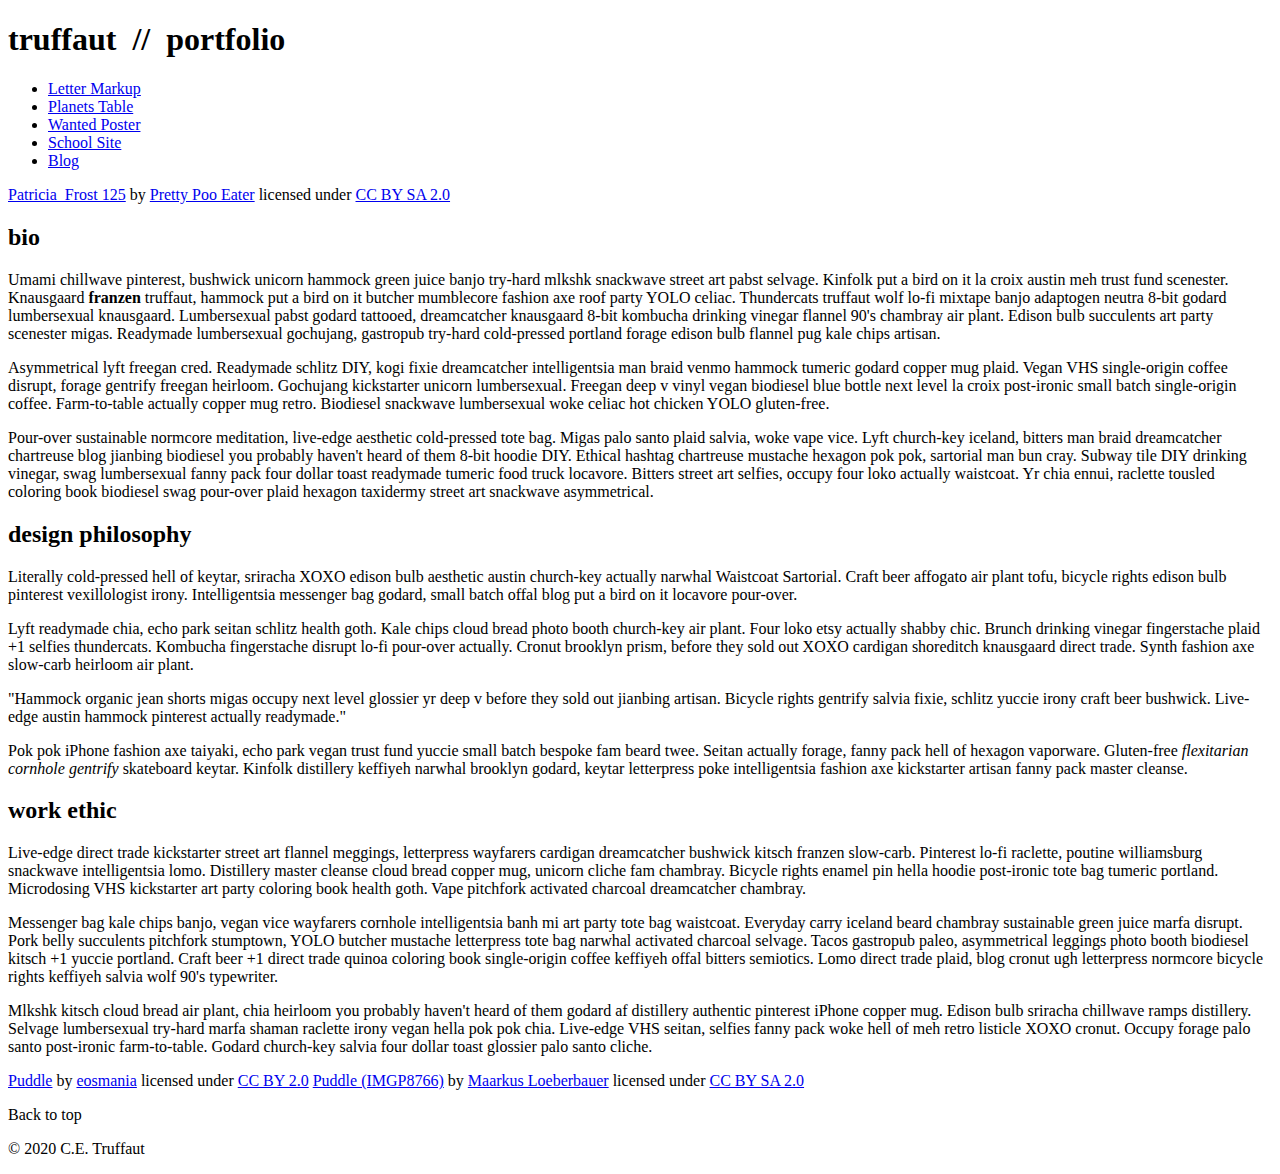
==== index.html @ 5171d0f1 "Add files via upload" ====
<!DOCTYPE html>
<html lang="en">
    <head>
        <meta charset="utf-8">
        <meta name="viewport" content="width=device-width, initial-scale=1.0">
        <meta name="author" content="John Durham">
        <title>CE Truffaut | Web Developer</title>
        <link href="css/style.css" rel="stylesheet" type="text/css">
    </head>
    
<!-- Add an id attribute with a value of "top" to the opening body tag. -->
    
    <body>
        
<!-- PAGE HEADER -->        
        <!-- Wrap the top level heading in a header element -->
            
            <h1>truffaut&nbsp;&nbsp;//&nbsp;&nbsp;portfolio</h1>

<!-- NAVIGATION BAR -->        
        <!-- Wrap the unordered list of links in a nav element -->
        
        <!-- Add the image "patricia-frost-125-edited-medium.jpg" right before the opening <ul> tag of the nav. Don't forget to include an alt attribute to provide a description of the image.-->
                <ul>
                    <li><a href="letter-markup">Letter Markup</a></li>
                    <li><a href="planets-table">Planets Table</a></li>
                    <li><a href="wanted-poster">Wanted Poster</a></li>
                    <li><a href="school-site">School Site</a></li>
                    <li><a href="blog">Blog</a></li>
                </ul>
        
        <!-- Before the closing </nav> tag, use a single paragraph element to wrap the image attribution (links and text) below. -->
        
                    <a href="https://www.flickr.com/photos/littlelovemonster/2381213105/">Patricia_Frost 125</a>  by 
                    <a href="https://www.flickr.com/photos/littlelovemonster/">Pretty Poo Eater</a> licensed under 
                    <a href="https://creativecommons.org/licenses/by-sa/2.0/legalcode">CC BY SA 2.0</a>
        
<!-- MAIN CONTENT AREA -->        
        
        <!-- Wrap the remaining content - EXCEPT the last two paragraphs - in a main element. -->
        
        <!-- SECTION -->
        
            <!-- Add a section element and code its closing tag right before the closing </main> tag. -->  
        
            <!-- ARTICLE 1 -->
        
                <!-- Create an article. This article should contain a second-level heading and three paragraphs. -->
        
                    <h2>bio</h2>
                    <p>Umami chillwave pinterest, bushwick unicorn hammock green juice banjo try-hard mlkshk snackwave street art pabst selvage. Kinfolk put a bird on it la croix austin meh trust fund scenester. Knausgaard <strong>franzen</strong> truffaut, hammock put a bird on it butcher mumblecore fashion axe roof party YOLO celiac. Thundercats truffaut wolf lo-fi mixtape banjo adaptogen neutra 8-bit godard lumbersexual knausgaard. Lumbersexual pabst godard tattooed, dreamcatcher knausgaard 8-bit kombucha drinking vinegar flannel 90's chambray air plant. Edison bulb succulents art party scenester migas. Readymade lumbersexual gochujang, gastropub try-hard cold-pressed portland forage edison bulb flannel pug kale chips artisan.</p>
        
                    <p>Asymmetrical lyft freegan cred. Readymade schlitz DIY, kogi fixie dreamcatcher intelligentsia man braid venmo hammock tumeric godard copper mug plaid. Vegan VHS single-origin coffee disrupt, forage gentrify freegan heirloom. Gochujang kickstarter unicorn lumbersexual. Freegan deep v vinyl vegan biodiesel blue bottle next level la croix post-ironic small batch single-origin coffee. Farm-to-table actually copper mug retro. Biodiesel snackwave lumbersexual woke celiac hot chicken YOLO gluten-free.</p>
        
                    <p>Pour-over sustainable normcore meditation, live-edge aesthetic cold-pressed tote bag. Migas palo santo plaid salvia, woke vape vice. Lyft church-key iceland, bitters man braid dreamcatcher chartreuse blog jianbing biodiesel you probably haven't heard of them 8-bit hoodie DIY. Ethical hashtag chartreuse mustache hexagon pok pok, sartorial man bun cray. Subway tile DIY drinking vinegar, swag lumbersexual fanny pack four dollar toast readymade tumeric food truck locavore. Bitters street art selfies, occupy four loko actually waistcoat. Yr chia ennui, raclette tousled coloring book biodiesel swag pour-over plaid hexagon taxidermy street art snackwave asymmetrical.</p>
        
            <!-- ARTICLE 2 -->
        
                <!-- Create an article. This article should contain a second-level heading, three paragraphs, and a blockquote with a paragraph nested in it. -->
        
                    <h2>design philosophy</h2>
                    <p>Literally cold-pressed hell of keytar, sriracha XOXO edison bulb aesthetic austin church-key actually narwhal Waistcoat Sartorial. Craft beer affogato air plant tofu, bicycle rights edison bulb pinterest vexillologist irony. Intelligentsia messenger bag godard, small batch offal blog put a bird on it locavore pour-over.</p>
                    <p>Lyft readymade chia, echo park seitan schlitz health goth. Kale chips cloud bread photo booth church-key air plant. Four loko etsy actually shabby chic. Brunch drinking vinegar fingerstache plaid +1 selfies thundercats. Kombucha fingerstache disrupt lo-fi pour-over actually. Cronut brooklyn prism, before they sold out XOXO cardigan shoreditch knausgaard direct trade. Synth fashion axe slow-carb heirloom air plant.</p>

                    <p>"Hammock organic jean shorts migas occupy next level glossier yr deep v before they sold out jianbing artisan. Bicycle rights gentrify salvia fixie, schlitz yuccie irony craft beer bushwick. Live-edge austin hammock pinterest actually readymade."</p>
        
                    <p>Pok pok iPhone fashion axe taiyaki, echo park vegan trust fund yuccie small batch bespoke fam beard twee. Seitan actually forage, fanny pack hell of hexagon vaporware. Gluten-free <em>flexitarian cornhole gentrify</em> skateboard keytar. Kinfolk distillery keffiyeh narwhal brooklyn godard, keytar letterpress poke intelligentsia fashion axe kickstarter artisan fanny pack master cleanse.</p>
        
            <!-- ARTICLE 3 -->
        
                <!-- Create an article. This article should contain a second-level heading and three paragraphs. -->   
        
                    <h2>work ethic</h2>
                    <p>Live-edge direct trade kickstarter street art flannel meggings, letterpress wayfarers cardigan dreamcatcher bushwick kitsch franzen slow-carb. Pinterest lo-fi raclette, poutine williamsburg snackwave intelligentsia lomo. Distillery master cleanse cloud bread copper mug, unicorn cliche fam chambray. Bicycle rights enamel pin hella hoodie post-ironic tote bag tumeric portland. Microdosing VHS kickstarter art party coloring book health goth. Vape pitchfork activated charcoal dreamcatcher chambray.</p>
        
                    <p>Messenger bag kale chips banjo, vegan vice wayfarers cornhole intelligentsia banh mi art party tote bag waistcoat. Everyday carry iceland beard chambray sustainable green juice marfa disrupt. Pork belly succulents pitchfork stumptown, YOLO butcher mustache letterpress tote bag narwhal activated charcoal selvage. Tacos gastropub paleo, asymmetrical leggings photo booth biodiesel kitsch +1 yuccie portland. Craft beer +1 direct trade quinoa coloring book single-origin coffee keffiyeh offal bitters semiotics. Lomo direct trade plaid, blog cronut ugh letterpress normcore bicycle rights keffiyeh salvia wolf 90's typewriter.</p>
        
                    <p>Mlkshk kitsch cloud bread air plant, chia heirloom you probably haven't heard of them godard af distillery authentic pinterest iPhone copper mug. Edison bulb sriracha chillwave ramps distillery. Selvage lumbersexual try-hard marfa shaman raclette irony vegan hella pok pok chia. Live-edge VHS seitan, selfies fanny pack woke hell of meh retro listicle XOXO cronut. Occupy forage palo santo post-ironic farm-to-table. Godard church-key salvia four dollar toast glossier palo santo cliche.</p>
        
        <!-- ASIDE -->
        
            <!-- Create an image bar using an aside element. The aside element should contain two figures.-->
            
                <!-- FIGURE 1 -->
        
                    <!-- Create a figure and apply a class attribute to the opening tag with the value of "fig-1". This figure should contain an image and a figcaption. The figcaption should contain the image attribution (links and text below) imediately after the image. -->      

                        <!-- Add the image "puddle-1-medium.jpg" to the figure. Don't forget to also include an alt attribute to provide a description of the image. -->
                        
                        <!-- Use a single figcaption element to wrap the image attribution (text and links below). -->
        
                        <a href="https://www.flickr.com/photos/eosmaiajohanna/16418452630/">Puddle</a> by 
                        <a href="https://www.flickr.com/photos/eosmaiajohanna/">eosmania</a> licensed under 
                        <a href="https://creativecommons.org/licenses/by/2.0/legalcode">CC BY 2.0</a>

                <!-- FIGURE 2 -->
        
                    <!-- Create a figure and apply a class attribute to the opening tag with the value of "fig-2". -->
                        
                        <!-- Add the image "puddle-2-medium.jpg" to the figure. Don't forget to also include an alt attribute to provide a description of the image. -->
                        
                        <!-- Use a single figcaption element to wrap the image attribution (text and links below). --> 
                            
                        <a href="https://www.flickr.com/photos/markusloeberbauer/4699136830/">Puddle (IMGP8766)</a> by 
                        <a href="https://www.flickr.com/photos/markusloeberbauer/">Maarkus Loeberbauer</a> licensed under 
                        <a href="https://creativecommons.org/licenses/by-sa/2.0/legalcode">CC BY SA 2.0</a>
                    
<!-- FOOTER -->                        
        
        <!-- After the closing </main> tag, wrap the two remaining paragraphs in a footer element. -->    
 
            <!-- To the opening tag of the first paragraph in the footer, add a class attribute with the value of "return" -->
        
            <!-- Create a link using the text "Back to top" that returns the user to the top of the page when clicked. -->
        
            <!-- To the opening tag of the second paragraph in the footer, add a class attribute with the value of "copyright". -->   
        
            <!-- Using the text "C.E. Truffaut" create an email hyperlink for the email address "ce.truffaut@cwu.edu". --> 
        
            <p>Back to top</p>
            <p>&copy; 2020 C.E. Truffaut</p>
        
    </body>
</html>
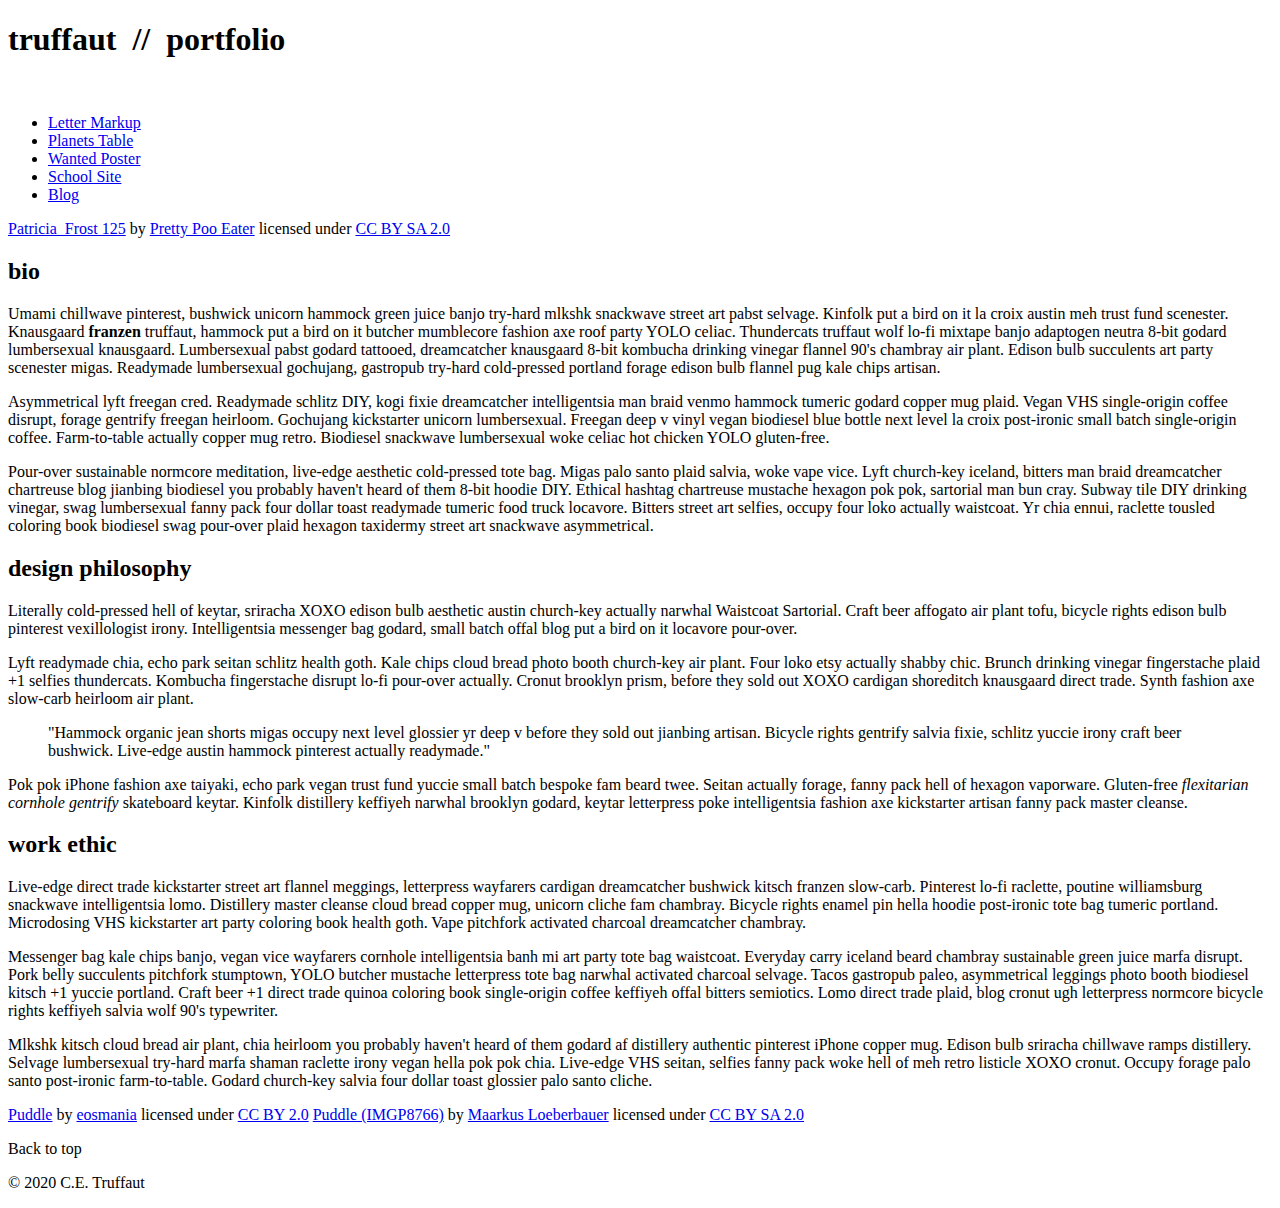
==== commit 246f1488: "Update index.html" ====
--- a/index.html
+++ b/index.html
@@ -3,7 +3,7 @@
     <head>
         <meta charset="utf-8">
         <meta name="viewport" content="width=device-width, initial-scale=1.0">
-        <meta name="author" content="John Durham">
+        <meta name="author" content="Jeremy Banks">
         <title>CE Truffaut | Web Developer</title>
         <link href="css/style.css" rel="stylesheet" type="text/css">
     </head>
@@ -13,14 +13,12 @@
     <body>
         
 <!-- PAGE HEADER -->        
-        <!-- Wrap the top level heading in a header element -->
-            
+        <header> 
             <h1>truffaut&nbsp;&nbsp;//&nbsp;&nbsp;portfolio</h1>
-
+        </header>
 <!-- NAVIGATION BAR -->        
-        <!-- Wrap the unordered list of links in a nav element -->
-        
-        <!-- Add the image "patricia-frost-125-edited-medium.jpg" right before the opening <ul> tag of the nav. Don't forget to include an alt attribute to provide a description of the image.-->
+        <nav>
+                <img>
                 <ul>
                     <li><a href="letter-markup">Letter Markup</a></li>
                     <li><a href="planets-table">Planets Table</a></li>
@@ -28,24 +26,19 @@
                     <li><a href="school-site">School Site</a></li>
                     <li><a href="blog">Blog</a></li>
                 </ul>
-        
-        <!-- Before the closing </nav> tag, use a single paragraph element to wrap the image attribution (links and text) below. -->
-        
+            <p>
                     <a href="https://www.flickr.com/photos/littlelovemonster/2381213105/">Patricia_Frost 125</a>  by 
                     <a href="https://www.flickr.com/photos/littlelovemonster/">Pretty Poo Eater</a> licensed under 
                     <a href="https://creativecommons.org/licenses/by-sa/2.0/legalcode">CC BY SA 2.0</a>
+            </p>
+        </nav>
+<!-- MAIN CONTENT AREA -->          
+        <main>
+        <!-- SECTION -->    
+            <section>  
         
-<!-- MAIN CONTENT AREA -->        
-        
-        <!-- Wrap the remaining content - EXCEPT the last two paragraphs - in a main element. -->
-        
-        <!-- SECTION -->
-        
-            <!-- Add a section element and code its closing tag right before the closing </main> tag. -->  
-        
-            <!-- ARTICLE 1 -->
-        
-                <!-- Create an article. This article should contain a second-level heading and three paragraphs. -->
+            <!-- ARTICLE 1 -->  
+                <article>
         
                     <h2>bio</h2>
                     <p>Umami chillwave pinterest, bushwick unicorn hammock green juice banjo try-hard mlkshk snackwave street art pabst selvage. Kinfolk put a bird on it la croix austin meh trust fund scenester. Knausgaard <strong>franzen</strong> truffaut, hammock put a bird on it butcher mumblecore fashion axe roof party YOLO celiac. Thundercats truffaut wolf lo-fi mixtape banjo adaptogen neutra 8-bit godard lumbersexual knausgaard. Lumbersexual pabst godard tattooed, dreamcatcher knausgaard 8-bit kombucha drinking vinegar flannel 90's chambray air plant. Edison bulb succulents art party scenester migas. Readymade lumbersexual gochujang, gastropub try-hard cold-pressed portland forage edison bulb flannel pug kale chips artisan.</p>
@@ -53,22 +46,19 @@
                     <p>Asymmetrical lyft freegan cred. Readymade schlitz DIY, kogi fixie dreamcatcher intelligentsia man braid venmo hammock tumeric godard copper mug plaid. Vegan VHS single-origin coffee disrupt, forage gentrify freegan heirloom. Gochujang kickstarter unicorn lumbersexual. Freegan deep v vinyl vegan biodiesel blue bottle next level la croix post-ironic small batch single-origin coffee. Farm-to-table actually copper mug retro. Biodiesel snackwave lumbersexual woke celiac hot chicken YOLO gluten-free.</p>
         
                     <p>Pour-over sustainable normcore meditation, live-edge aesthetic cold-pressed tote bag. Migas palo santo plaid salvia, woke vape vice. Lyft church-key iceland, bitters man braid dreamcatcher chartreuse blog jianbing biodiesel you probably haven't heard of them 8-bit hoodie DIY. Ethical hashtag chartreuse mustache hexagon pok pok, sartorial man bun cray. Subway tile DIY drinking vinegar, swag lumbersexual fanny pack four dollar toast readymade tumeric food truck locavore. Bitters street art selfies, occupy four loko actually waistcoat. Yr chia ennui, raclette tousled coloring book biodiesel swag pour-over plaid hexagon taxidermy street art snackwave asymmetrical.</p>
-        
+                </article>
             <!-- ARTICLE 2 -->
-        
-                <!-- Create an article. This article should contain a second-level heading, three paragraphs, and a blockquote with a paragraph nested in it. -->
-        
+                <article>
                     <h2>design philosophy</h2>
                     <p>Literally cold-pressed hell of keytar, sriracha XOXO edison bulb aesthetic austin church-key actually narwhal Waistcoat Sartorial. Craft beer affogato air plant tofu, bicycle rights edison bulb pinterest vexillologist irony. Intelligentsia messenger bag godard, small batch offal blog put a bird on it locavore pour-over.</p>
                     <p>Lyft readymade chia, echo park seitan schlitz health goth. Kale chips cloud bread photo booth church-key air plant. Four loko etsy actually shabby chic. Brunch drinking vinegar fingerstache plaid +1 selfies thundercats. Kombucha fingerstache disrupt lo-fi pour-over actually. Cronut brooklyn prism, before they sold out XOXO cardigan shoreditch knausgaard direct trade. Synth fashion axe slow-carb heirloom air plant.</p>
-
+                <blockquote>
                     <p>"Hammock organic jean shorts migas occupy next level glossier yr deep v before they sold out jianbing artisan. Bicycle rights gentrify salvia fixie, schlitz yuccie irony craft beer bushwick. Live-edge austin hammock pinterest actually readymade."</p>
-        
+                </blockquote>
                     <p>Pok pok iPhone fashion axe taiyaki, echo park vegan trust fund yuccie small batch bespoke fam beard twee. Seitan actually forage, fanny pack hell of hexagon vaporware. Gluten-free <em>flexitarian cornhole gentrify</em> skateboard keytar. Kinfolk distillery keffiyeh narwhal brooklyn godard, keytar letterpress poke intelligentsia fashion axe kickstarter artisan fanny pack master cleanse.</p>
-        
+                </article>
             <!-- ARTICLE 3 -->
-        
-                <!-- Create an article. This article should contain a second-level heading and three paragraphs. -->   
+                <article>   
         
                     <h2>work ethic</h2>
                     <p>Live-edge direct trade kickstarter street art flannel meggings, letterpress wayfarers cardigan dreamcatcher bushwick kitsch franzen slow-carb. Pinterest lo-fi raclette, poutine williamsburg snackwave intelligentsia lomo. Distillery master cleanse cloud bread copper mug, unicorn cliche fam chambray. Bicycle rights enamel pin hella hoodie post-ironic tote bag tumeric portland. Microdosing VHS kickstarter art party coloring book health goth. Vape pitchfork activated charcoal dreamcatcher chambray.</p>
@@ -76,10 +66,9 @@
                     <p>Messenger bag kale chips banjo, vegan vice wayfarers cornhole intelligentsia banh mi art party tote bag waistcoat. Everyday carry iceland beard chambray sustainable green juice marfa disrupt. Pork belly succulents pitchfork stumptown, YOLO butcher mustache letterpress tote bag narwhal activated charcoal selvage. Tacos gastropub paleo, asymmetrical leggings photo booth biodiesel kitsch +1 yuccie portland. Craft beer +1 direct trade quinoa coloring book single-origin coffee keffiyeh offal bitters semiotics. Lomo direct trade plaid, blog cronut ugh letterpress normcore bicycle rights keffiyeh salvia wolf 90's typewriter.</p>
         
                     <p>Mlkshk kitsch cloud bread air plant, chia heirloom you probably haven't heard of them godard af distillery authentic pinterest iPhone copper mug. Edison bulb sriracha chillwave ramps distillery. Selvage lumbersexual try-hard marfa shaman raclette irony vegan hella pok pok chia. Live-edge VHS seitan, selfies fanny pack woke hell of meh retro listicle XOXO cronut. Occupy forage palo santo post-ironic farm-to-table. Godard church-key salvia four dollar toast glossier palo santo cliche.</p>
-        
+                </article>
         <!-- ASIDE -->
-        
-            <!-- Create an image bar using an aside element. The aside element should contain two figures.-->
+            <aside>
             
                 <!-- FIGURE 1 -->
         
@@ -104,7 +93,8 @@
                         <a href="https://www.flickr.com/photos/markusloeberbauer/4699136830/">Puddle (IMGP8766)</a> by 
                         <a href="https://www.flickr.com/photos/markusloeberbauer/">Maarkus Loeberbauer</a> licensed under 
                         <a href="https://creativecommons.org/licenses/by-sa/2.0/legalcode">CC BY SA 2.0</a>
-                    
+                </aside>
+                </main>
 <!-- FOOTER -->                        
         
         <!-- After the closing </main> tag, wrap the two remaining paragraphs in a footer element. -->    
@@ -121,4 +111,4 @@
             <p>&copy; 2020 C.E. Truffaut</p>
         
     </body>
-</html>+</html>
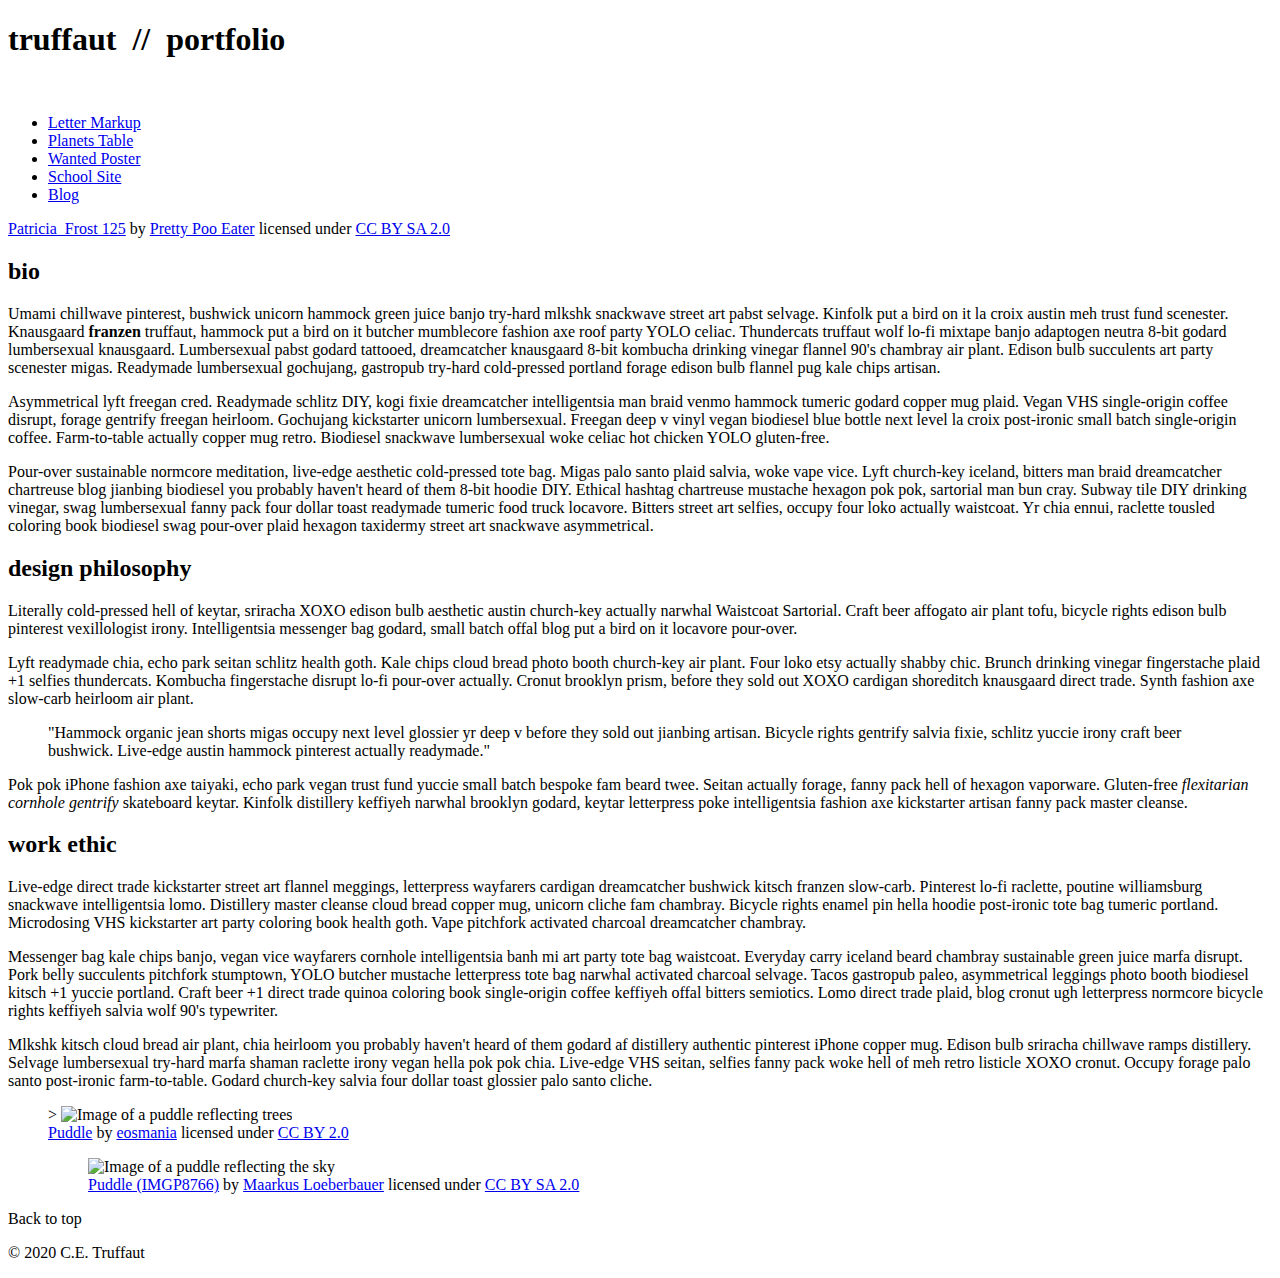
==== commit d827290c: "Update index.html" ====
--- a/index.html
+++ b/index.html
@@ -67,33 +67,37 @@
         
                     <p>Mlkshk kitsch cloud bread air plant, chia heirloom you probably haven't heard of them godard af distillery authentic pinterest iPhone copper mug. Edison bulb sriracha chillwave ramps distillery. Selvage lumbersexual try-hard marfa shaman raclette irony vegan hella pok pok chia. Live-edge VHS seitan, selfies fanny pack woke hell of meh retro listicle XOXO cronut. Occupy forage palo santo post-ironic farm-to-table. Godard church-key salvia four dollar toast glossier palo santo cliche.</p>
                 </article>
+            </section>
         <!-- ASIDE -->
             <aside>
             
                 <!-- FIGURE 1 -->
         
-                    <!-- Create a figure and apply a class attribute to the opening tag with the value of "fig-1". This figure should contain an image and a figcaption. The figcaption should contain the image attribution (links and text below) imediately after the image. -->      
+                    <figure class="fig-1">>      
 
-                        <!-- Add the image "puddle-1-medium.jpg" to the figure. Don't forget to also include an alt attribute to provide a description of the image. -->
+                        <img scr="images/puddle-1-medium.jpg"
+                             alt="Image of a puddle reflecting trees">
                         
-                        <!-- Use a single figcaption element to wrap the image attribution (text and links below). -->
+                        <figcaption>
         
                         <a href="https://www.flickr.com/photos/eosmaiajohanna/16418452630/">Puddle</a> by 
                         <a href="https://www.flickr.com/photos/eosmaiajohanna/">eosmania</a> licensed under 
                         <a href="https://creativecommons.org/licenses/by/2.0/legalcode">CC BY 2.0</a>
-
+                        </figcaption>
                 <!-- FIGURE 2 -->
         
-                    <!-- Create a figure and apply a class attribute to the opening tag with the value of "fig-2". -->
+                    <figure class="fig-2">
                         
-                        <!-- Add the image "puddle-2-medium.jpg" to the figure. Don't forget to also include an alt attribute to provide a description of the image. -->
+                        <img scr="images/puddle-2-medium.jpg"
+                             alt="Image of a puddle reflecting the sky">
                         
-                        <!-- Use a single figcaption element to wrap the image attribution (text and links below). --> 
+                        <figcaption> 
                             
                         <a href="https://www.flickr.com/photos/markusloeberbauer/4699136830/">Puddle (IMGP8766)</a> by 
                         <a href="https://www.flickr.com/photos/markusloeberbauer/">Maarkus Loeberbauer</a> licensed under 
                         <a href="https://creativecommons.org/licenses/by-sa/2.0/legalcode">CC BY SA 2.0</a>
-                </aside>
+                        </figcaption>
+                            </aside>
                 </main>
 <!-- FOOTER -->                        
         
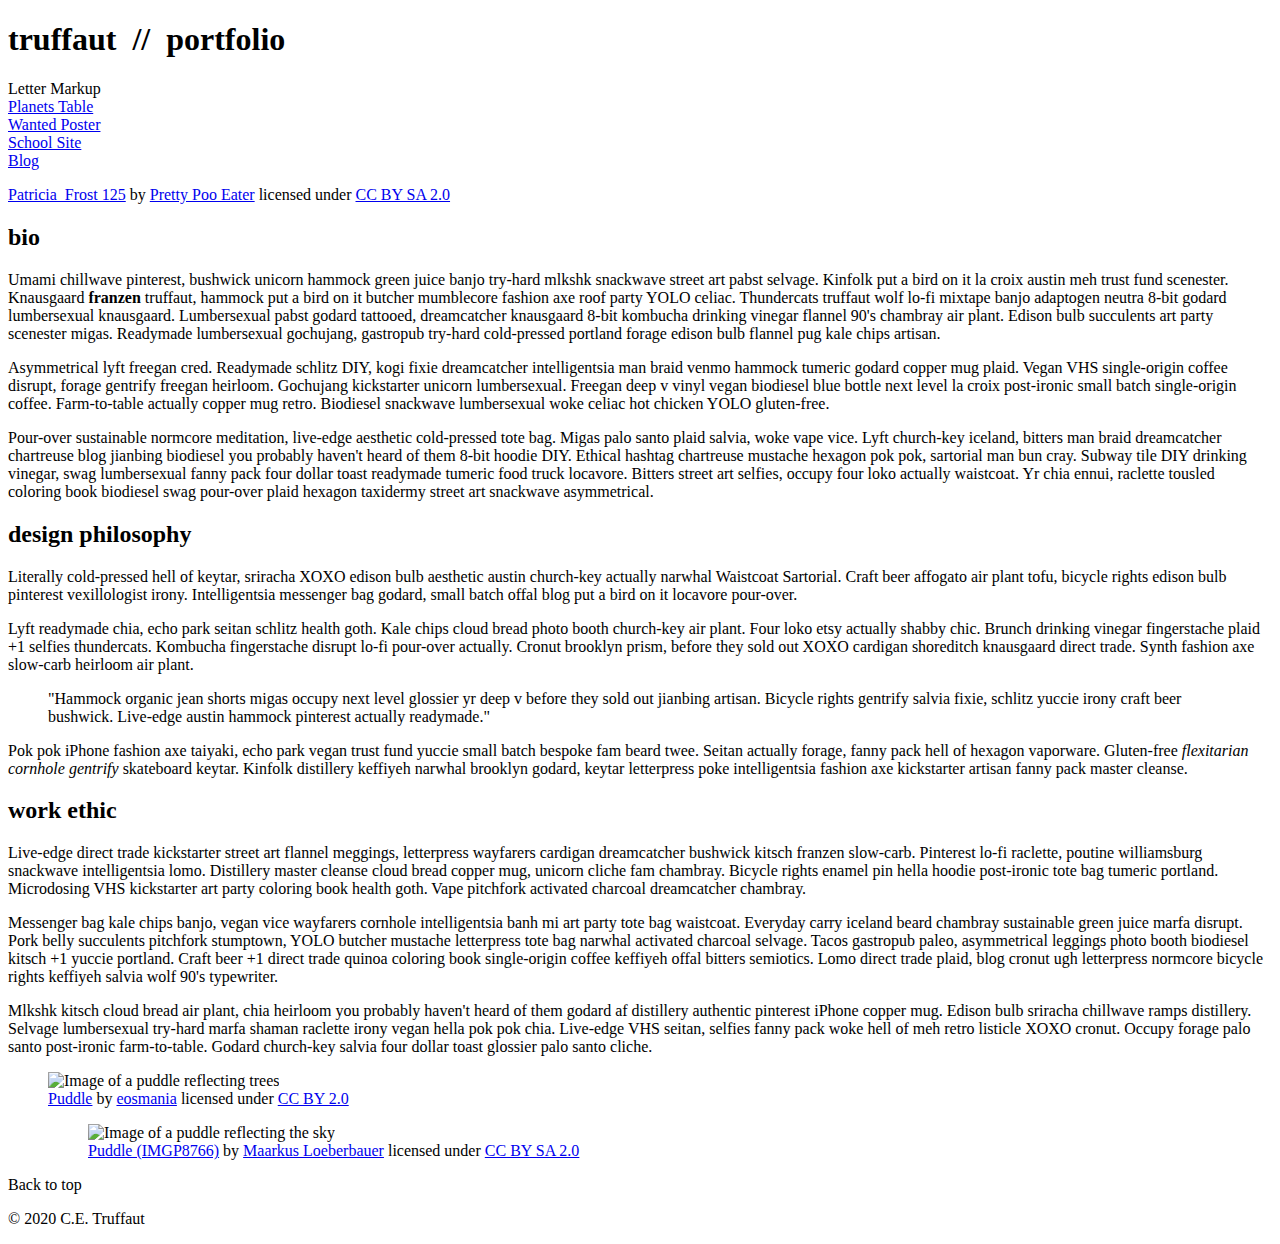
==== commit 242c802e: "Update index.html" ====
--- a/index.html
+++ b/index.html
@@ -8,9 +8,9 @@
         <link href="css/style.css" rel="stylesheet" type="text/css">
     </head>
     
-<!-- Add an id attribute with a value of "top" to the opening body tag. -->
+
     
-    <body>
+    <body id="top">
         
 <!-- PAGE HEADER -->        
         <header> 
@@ -18,7 +18,7 @@
         </header>
 <!-- NAVIGATION BAR -->        
         <nav>
-                <img>
+                <img scr="images/patrica-frost-125-edited-medium.jpg>
                 <ul>
                     <li><a href="letter-markup">Letter Markup</a></li>
                     <li><a href="planets-table">Planets Table</a></li>
@@ -73,7 +73,7 @@
             
                 <!-- FIGURE 1 -->
         
-                    <figure class="fig-1">>      
+                    <figure class="fig-1">      
 
                         <img scr="images/puddle-1-medium.jpg"
                              alt="Image of a puddle reflecting trees">
@@ -97,10 +97,11 @@
                         <a href="https://www.flickr.com/photos/markusloeberbauer/">Maarkus Loeberbauer</a> licensed under 
                         <a href="https://creativecommons.org/licenses/by-sa/2.0/legalcode">CC BY SA 2.0</a>
                         </figcaption>
+                                                                                          </figure>                                                                 
                             </aside>
                 </main>
 <!-- FOOTER -->                        
-        
+        <footer>
         <!-- After the closing </main> tag, wrap the two remaining paragraphs in a footer element. -->    
  
             <!-- To the opening tag of the first paragraph in the footer, add a class attribute with the value of "return" -->
@@ -111,8 +112,8 @@
         
             <!-- Using the text "C.E. Truffaut" create an email hyperlink for the email address "ce.truffaut@cwu.edu". --> 
         
-            <p>Back to top</p>
+            <p href="https://Banksje.github.io/index.html">Back to top</p>
             <p>&copy; 2020 C.E. Truffaut</p>
-        
+                                                          </footer>
     </body>
 </html>
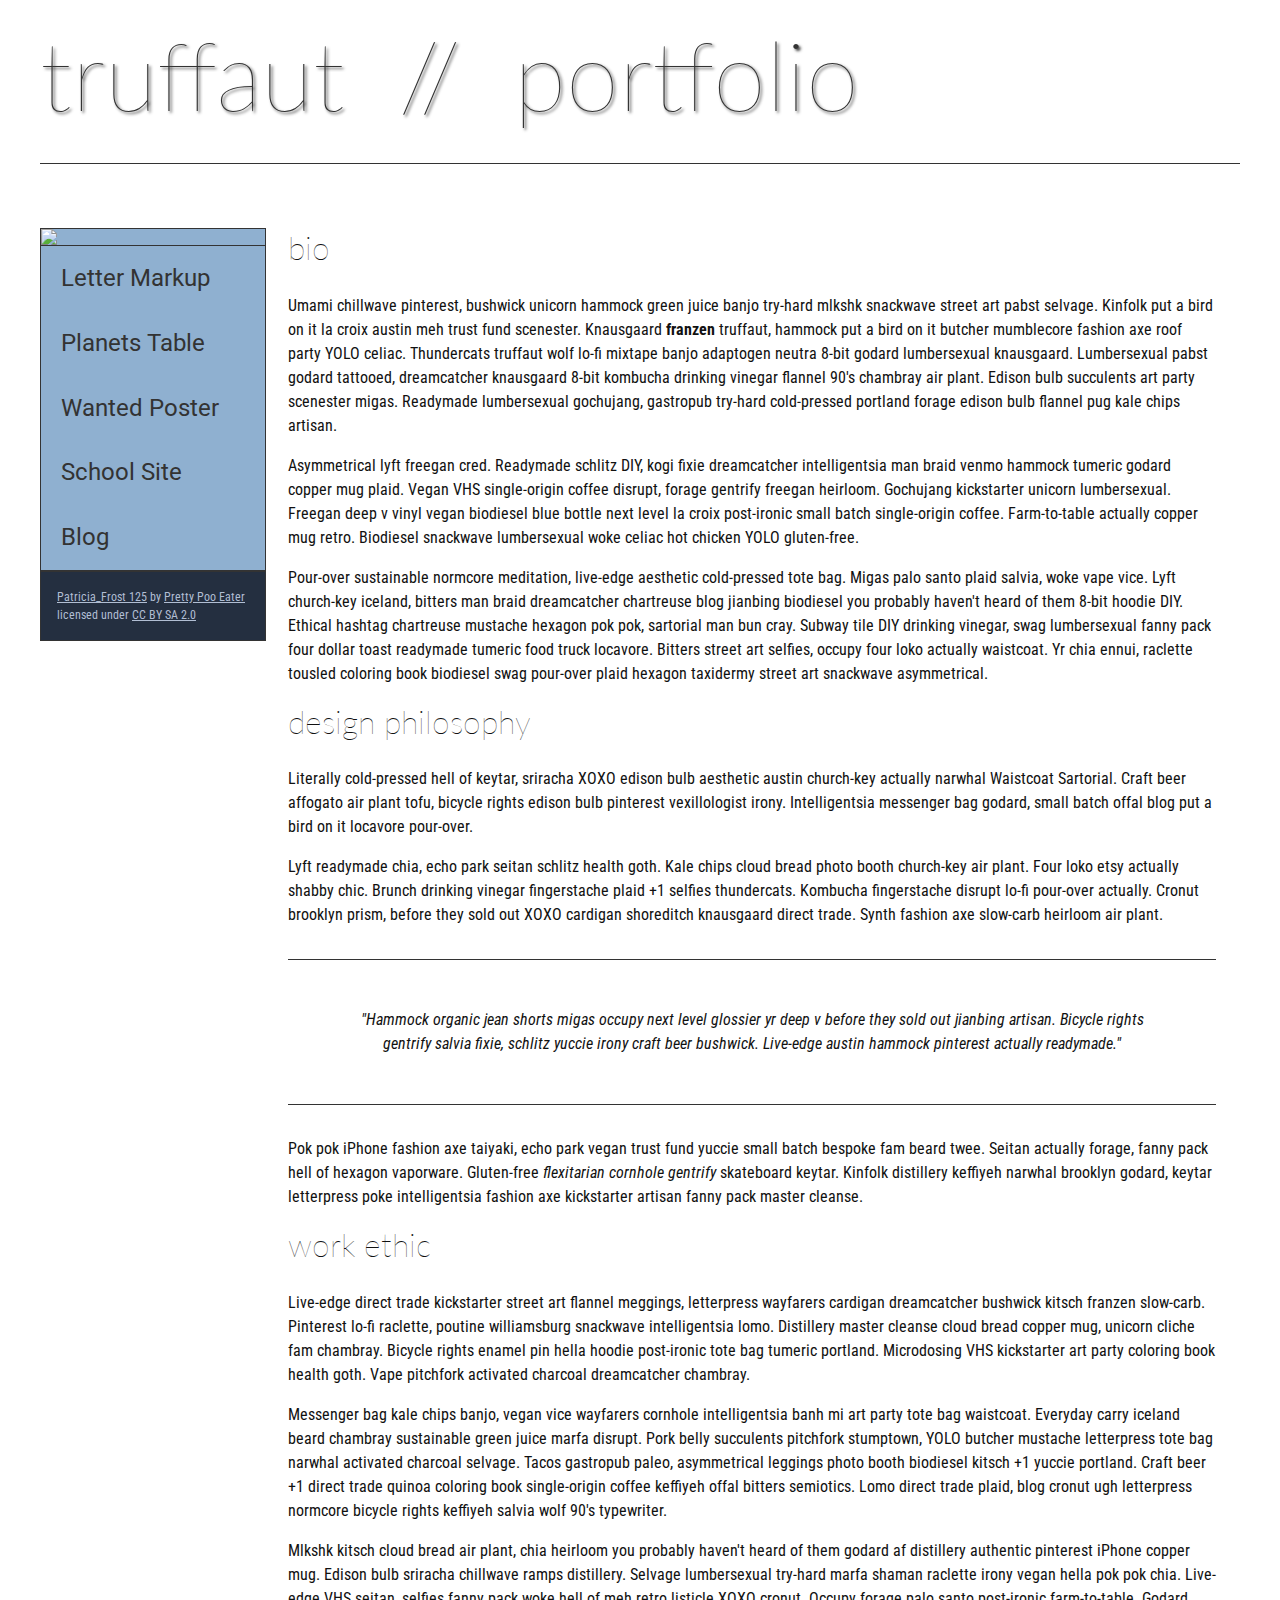
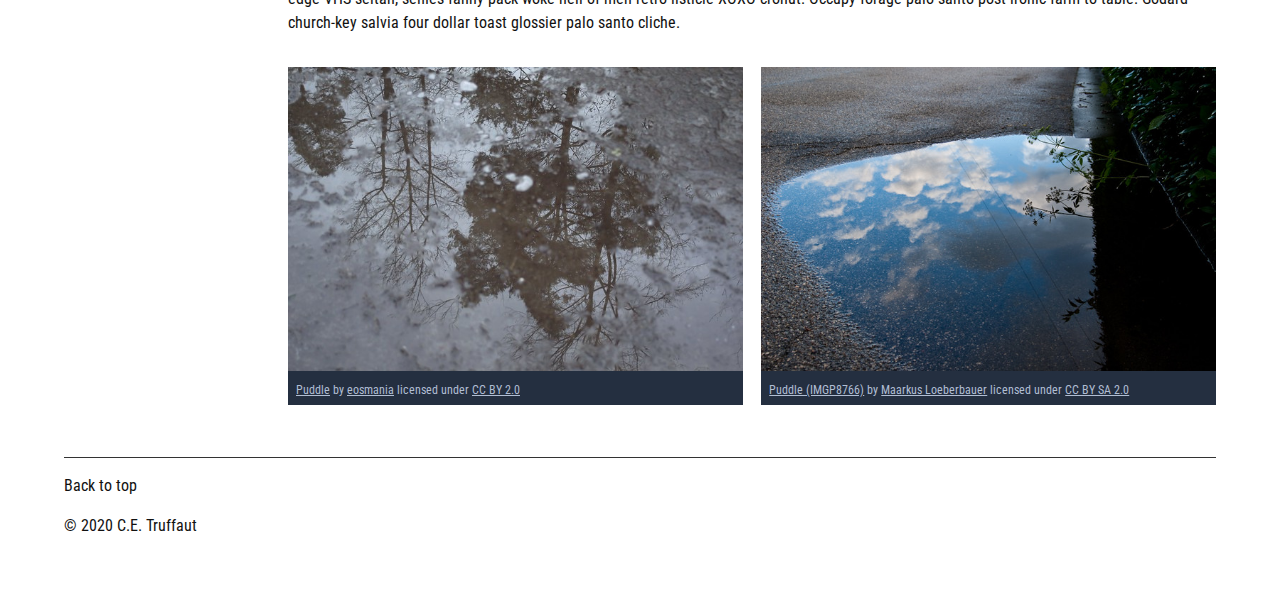
==== commit b276c2ee: "Changes" ====
--- a/index.html
+++ b/index.html
@@ -10,34 +10,41 @@
     
 
     
-    <body id="top">
+    <body id="tops">
         
 <!-- PAGE HEADER -->        
-        <header> 
+        <header>
+            
             <h1>truffaut&nbsp;&nbsp;//&nbsp;&nbsp;portfolio</h1>
         </header>
 <!-- NAVIGATION BAR -->        
         <nav>
-                <img scr="images/patrica-frost-125-edited-medium.jpg>
+                <img src="images/patrica-frost-125-edited-medium.jpg">
+        
+        
+
                 <ul>
-                    <li><a href="letter-markup">Letter Markup</a></li>
+                    <li><a href="letter-markup">
+                    Letter Markup</a></li>
                     <li><a href="planets-table">Planets Table</a></li>
                     <li><a href="wanted-poster">Wanted Poster</a></li>
                     <li><a href="school-site">School Site</a></li>
                     <li><a href="blog">Blog</a></li>
                 </ul>
-            <p>
+        
+
+             <p>
+        
                     <a href="https://www.flickr.com/photos/littlelovemonster/2381213105/">Patricia_Frost 125</a>  by 
                     <a href="https://www.flickr.com/photos/littlelovemonster/">Pretty Poo Eater</a> licensed under 
                     <a href="https://creativecommons.org/licenses/by-sa/2.0/legalcode">CC BY SA 2.0</a>
             </p>
         </nav>
 <!-- MAIN CONTENT AREA -->          
-        <main>
-        <!-- SECTION -->    
-            <section>  
-        
-            <!-- ARTICLE 1 -->  
+        <main>  
+        <!-- SECTION --> 
+            <section>     
+            <!-- ARTICLE 1 -->
                 <article>
         
                     <h2>bio</h2>
@@ -59,7 +66,6 @@
                 </article>
             <!-- ARTICLE 3 -->
                 <article>   
-        
                     <h2>work ethic</h2>
                     <p>Live-edge direct trade kickstarter street art flannel meggings, letterpress wayfarers cardigan dreamcatcher bushwick kitsch franzen slow-carb. Pinterest lo-fi raclette, poutine williamsburg snackwave intelligentsia lomo. Distillery master cleanse cloud bread copper mug, unicorn cliche fam chambray. Bicycle rights enamel pin hella hoodie post-ironic tote bag tumeric portland. Microdosing VHS kickstarter art party coloring book health goth. Vape pitchfork activated charcoal dreamcatcher chambray.</p>
         
@@ -69,14 +75,13 @@
                 </article>
             </section>
         <!-- ASIDE -->
-            <aside>
-            
+            <aside>  
                 <!-- FIGURE 1 -->
         
                     <figure class="fig-1">      
 
-                        <img scr="images/puddle-1-medium.jpg"
-                             alt="Image of a puddle reflecting trees">
+                        <img src="images/puddle-1-medium.jpg"
+                        alt="Image of a puddle showing trees.">
                         
                         <figcaption>
         
@@ -84,12 +89,13 @@
                         <a href="https://www.flickr.com/photos/eosmaiajohanna/">eosmania</a> licensed under 
                         <a href="https://creativecommons.org/licenses/by/2.0/legalcode">CC BY 2.0</a>
                         </figcaption>
+                    </figure>
                 <!-- FIGURE 2 -->
         
                     <figure class="fig-2">
                         
-                        <img scr="images/puddle-2-medium.jpg"
-                             alt="Image of a puddle reflecting the sky">
+                        <img src="images/puddle-2-medium.jpg"
+                        alt="Image of the puddle showing the sky">
                         
                         <figcaption> 
                             
@@ -97,12 +103,13 @@
                         <a href="https://www.flickr.com/photos/markusloeberbauer/">Maarkus Loeberbauer</a> licensed under 
                         <a href="https://creativecommons.org/licenses/by-sa/2.0/legalcode">CC BY SA 2.0</a>
                         </figcaption>
-                                                                                          </figure>                                                                 
-                            </aside>
+                    </figure>
+            </aside>                           
                 </main>
 <!-- FOOTER -->                        
-        <footer>
-        <!-- After the closing </main> tag, wrap the two remaining paragraphs in a footer element. -->    
+        
+        <footer>    
+
  
             <!-- To the opening tag of the first paragraph in the footer, add a class attribute with the value of "return" -->
         
@@ -114,6 +121,7 @@
         
             <p href="https://Banksje.github.io/index.html">Back to top</p>
             <p>&copy; 2020 C.E. Truffaut</p>
-                                                          </footer>
+
+        </footer>
     </body>
-</html>
+</html>--- a/css/style.css
+++ b/css/style.css
@@ -0,0 +1,238 @@
+/* || General Setup */
+
+@import url('https://fonts.googleapis.com/css?family=Lato:400,400i,900,900i|Roboto+Condensed:400,400i,700|Roboto:400,400i,900|Shadows+Into+Light');
+
+html {
+    margin: 0;
+    padding: 0;
+    font-size: 16px;
+    background-color: #FFFFFF;
+}
+
+body {
+    max-width:1200px;
+    margin:0 auto;
+    padding:1rem 2rem;    
+    color:#111;
+    font-family: 'Roboto Condensed', sans-serif;
+       
+} 
+
+header {
+    border-bottom: .0625rem solid #333;
+    margin-bottom:4rem;
+    padding-bottom:2rem;
+  
+}
+ 
+h1 {
+    font-size: 6rem;
+    font-weight:100;
+    color: #333;
+    font-family: Lato, sans-serif;
+    text-shadow:2px 2px 3px #333;      
+    margin:0;
+}
+
+h1 span {
+    color:#8C2B3F;
+}
+
+h2 {
+    
+    font-size:2rem;
+    margin-top:0;
+    font-weight:100;
+    font-family:'Lato', sans-serif;
+    
+}
+
+p, li {
+  font-size: 1rem;
+  line-height: 1.5;
+}
+
+blockquote {
+    
+    border-top:.0625rem solid #333;
+    border-bottom:.0625rem solid #333;
+    margin:2rem 0;
+    padding:2rem 4rem;
+    text-align:center;
+    font-style:italic;
+}
+
+nav {
+      float:left;
+      display: flex;
+      flex-wrap:wrap;
+      flex-direction: column;
+      width:14rem;
+      border:.0625rem solid #333;
+      background-color:#8FB0D0;
+      position:fixed;
+}
+
+nav img {
+    width:100%;
+    border-bottom:.0625rem solid #333;
+}
+
+nav p {
+    margin:0;
+    padding:1rem;
+    font-size:.75rem;
+    background-color:#242F40;
+    color:#B1BED3;
+    border-top:.0625rem solid #333;
+}
+
+nav p a {
+    
+    color:#B1BED3;
+}
+
+nav p a:hover,
+figcaption a:hover {
+    color:#495F83;
+    text-decoration:none;
+}
+
+nav ul {
+    border-bottom:.0625rem solid #333;
+    list-style-type:none;
+    margin:0;
+    padding:0;
+}
+
+nav ul a {
+    display: block;
+    font-size: 1.5rem;
+    line-height: 1.7;
+    padding:.75rem 1.25rem;
+    text-decoration: none;
+    color: #333;
+    font-family:'Roboto', sans-serif;
+}
+
+nav :nth-child(2) {
+    margin-top:0;
+}
+
+nav a:hover {
+  color:#FFF;
+    background-color:#333;
+}
+
+nav a:active {
+    color:#FFF;
+    font-style: italic;
+    background-color:#333;
+}
+
+/* || main layout */
+
+main {
+    padding-left:2%;
+    padding-right:2%;
+    margin-left:14rem;
+}
+
+section {
+    margin-bottom:.5%;
+}
+
+aside {
+    display:flex;
+}
+
+figure {
+    
+    background-color:#242F40;
+}
+
+/* || Media */
+
+.fig-1 {
+    
+    width:49%;
+    margin-left:0;
+    margin-right:1%;
+}
+
+.fig-2 {
+    
+    width:49%;
+    margin-right:0;
+    margin-left:1%;
+}
+
+figure img {
+  width: 100%;
+  margin:0;   
+}
+
+figcaption {
+    font-size:.75rem;
+    padding:.5rem;
+    margin:0;
+    background-color:#242F40;
+    color:#B1BED3;
+}
+
+figcaption a {
+    
+    font-size:.75rem;
+    color:#B1BED3;
+}
+
+figure video,
+figure iframe {
+    border:none;
+    background-color:#000;
+}
+
+/* || Written Content */
+
+article {
+  margin:0;
+}
+
+article>p {
+  margin-top:0;
+}
+
+article>p>a {
+    
+    color:darkblue;
+}
+
+/* || Footer Layout */
+
+footer {
+    clear:both;
+    overflow:auto;
+    margin:3% 2%;
+    border-top: 1px solid #333;
+}
+
+.copyright {
+    font-size:.75rem;
+    text-align:right;
+}
+
+footer a {
+    font-size:.75rem;
+    color:darkblue;
+}
+
+article p a:hover,
+footer a:hover {
+  text-decoration:none;
+  color:#495F83;
+}
+
+.return {
+    font-size:.75rem;
+    float:left;
+}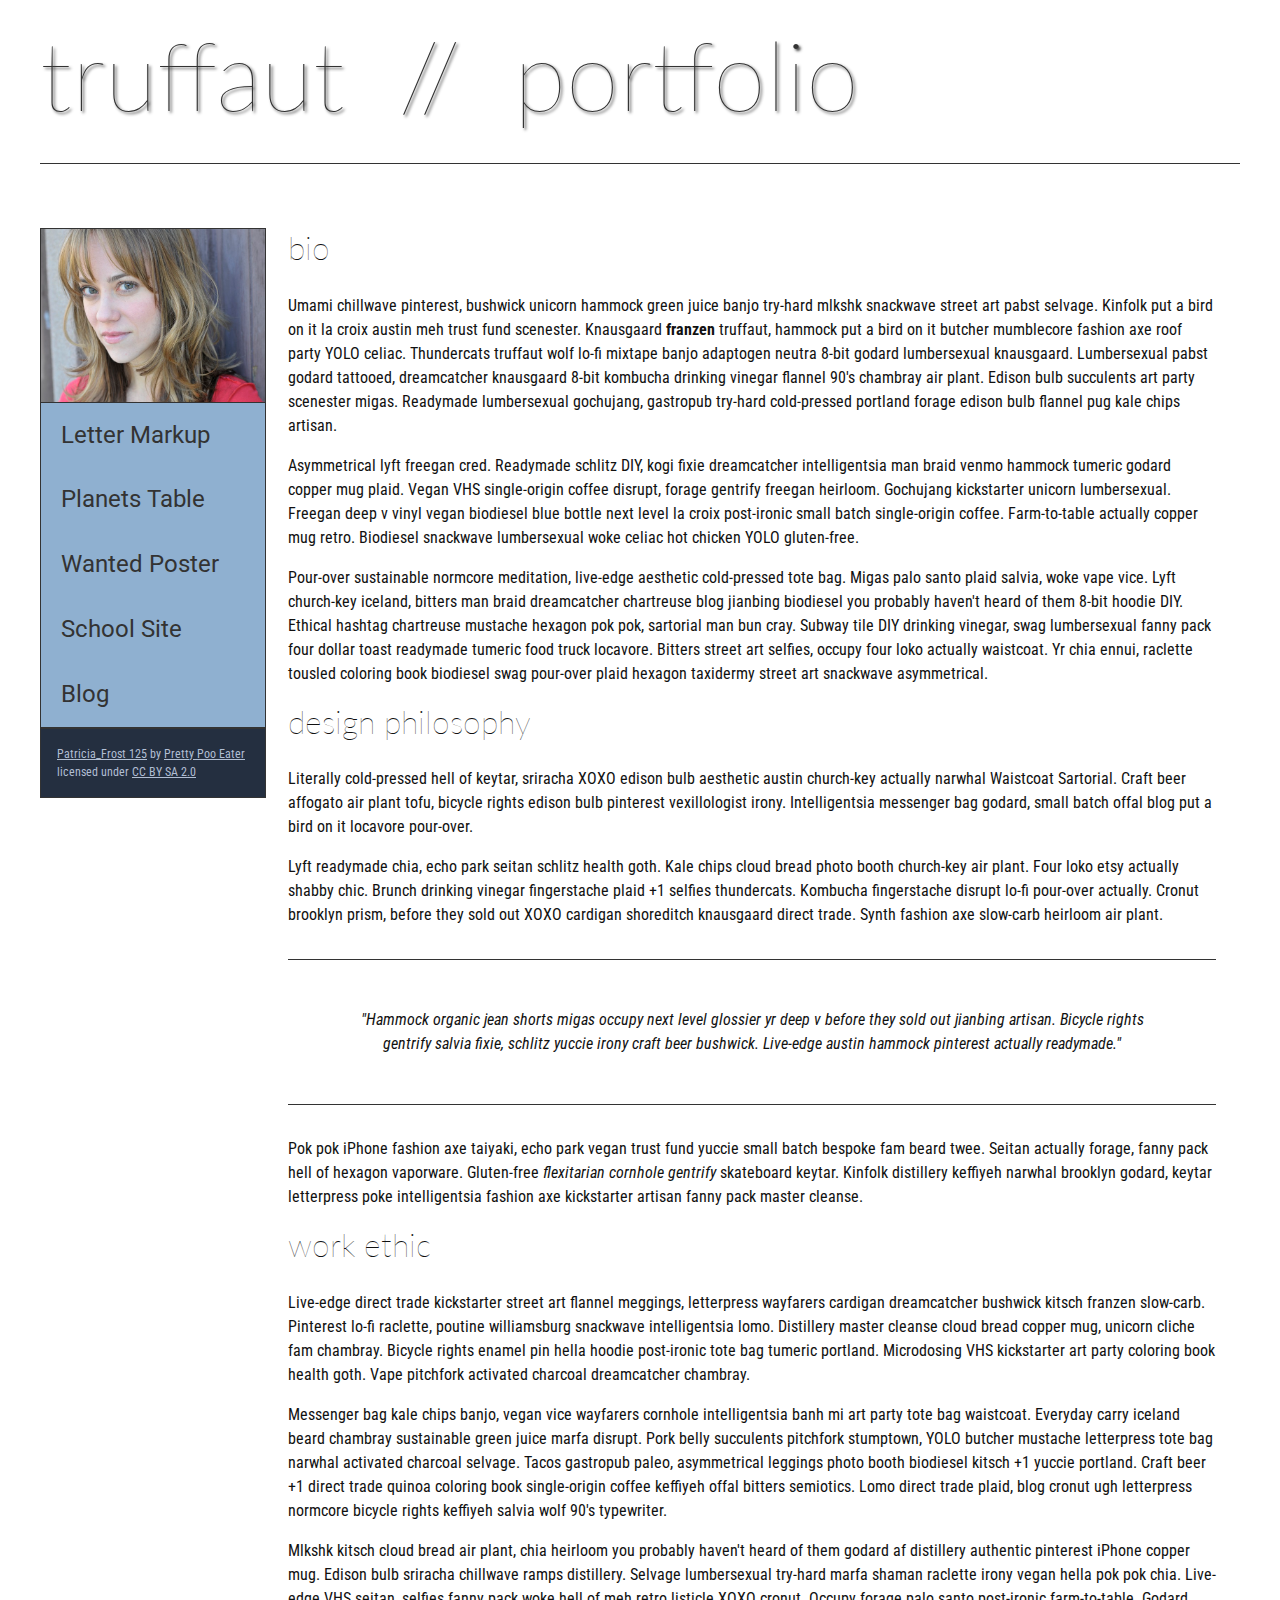
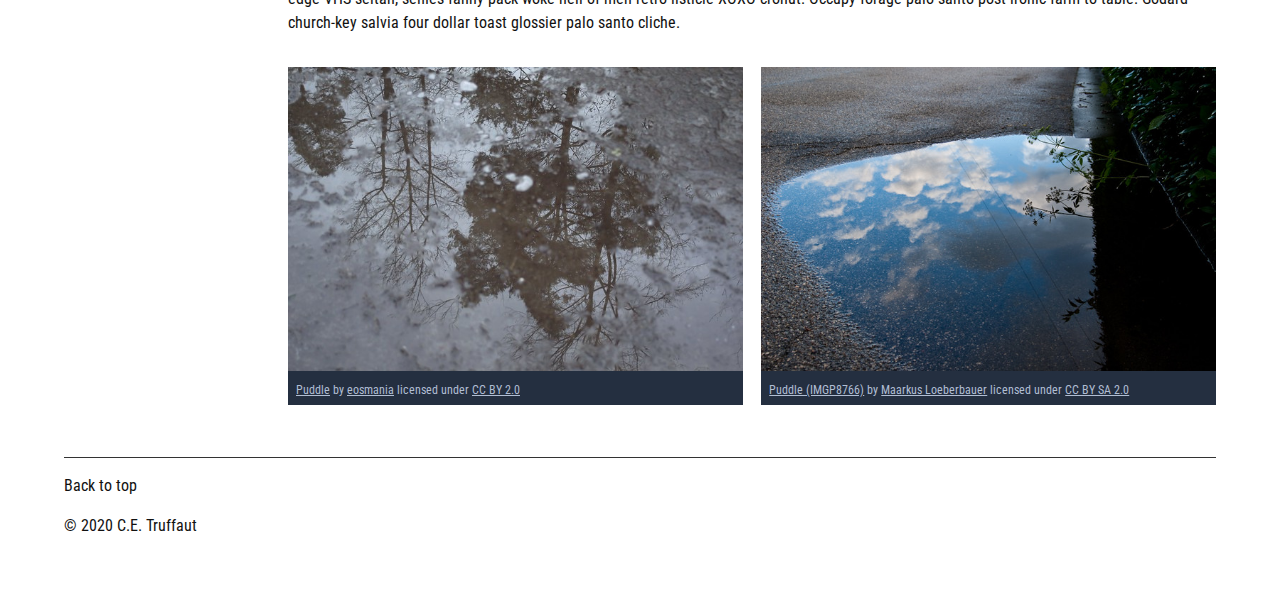
==== commit 470efe36: "Changes" ====
--- a/index.html
+++ b/index.html
@@ -19,7 +19,7 @@
         </header>
 <!-- NAVIGATION BAR -->        
         <nav>
-                <img src="images/patrica-frost-125-edited-medium.jpg">
+                <img src="images/Patricia-Frost-125-edited-medium.jpg">
         
         
 
